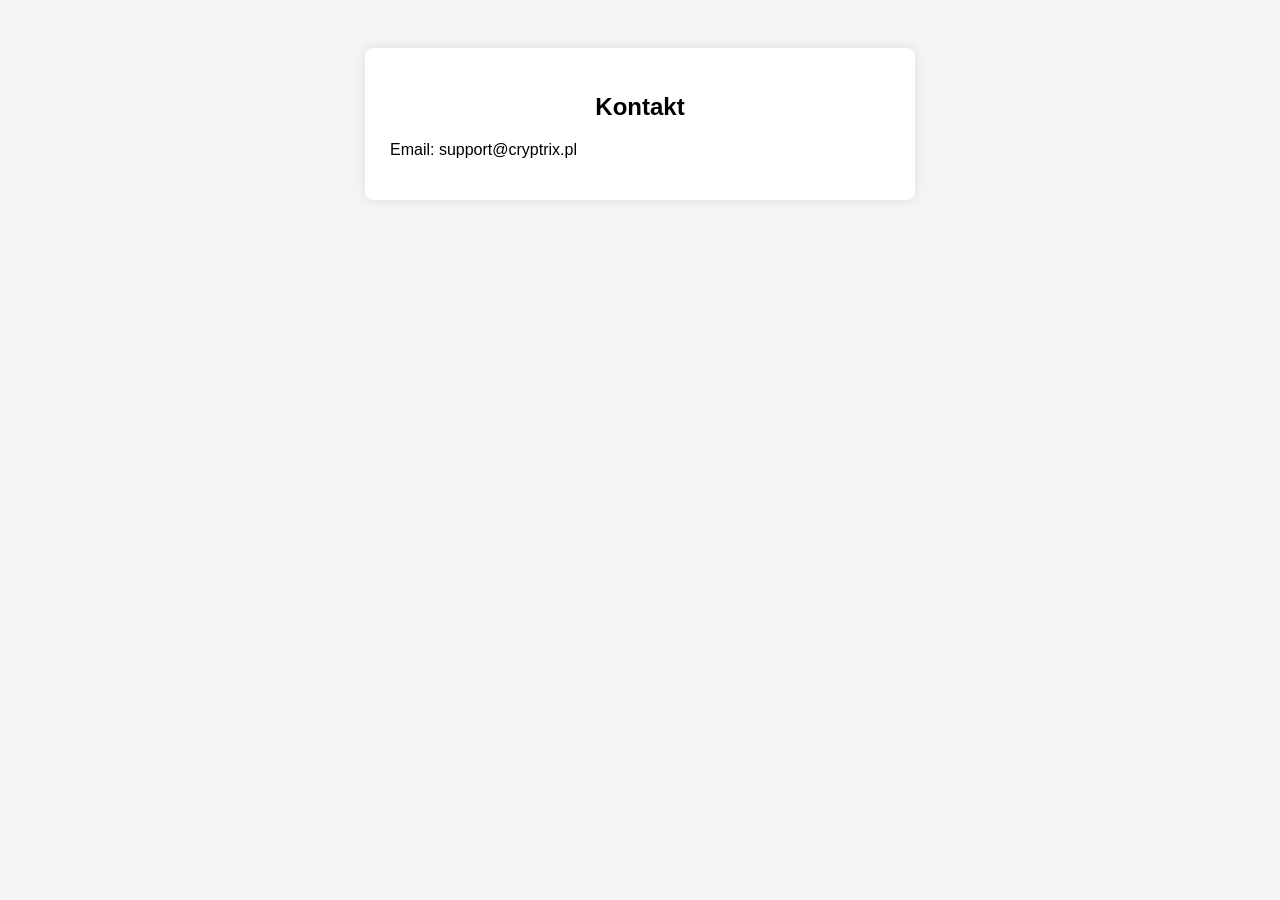
==== contact.html @ 5cbbe5b6 "Add files via upload" ====
<!DOCTYPE html>
<html lang="pl">
<head>
    <meta charset="UTF-8">
    <title>Kontakt – Cryptrix</title>
    <link rel="stylesheet" href="style.css">
</head>
<body>
    <div class="container">
        <h2>Kontakt</h2>
        <p>Email: support@cryptrix.pl</p>
    </div>
</body>
</html>
---- style.css ----
body {
    font-family: Arial, sans-serif;
    background: #f4f4f4;
    padding: 20px;
}

.container {
    background: #fff;
    padding: 25px;
    margin: 20px auto;
    max-width: 500px;
    border-radius: 8px;
    box-shadow: 0 0 10px rgba(0,0,0,0.1);
}

h1, h2 {
    text-align: center;
}

input[type="text"], input[type="email"] {
    width: 100%;
    padding: 10px;
    margin: 10px 0;
    border: 1px solid #ccc;
    border-radius: 4px;
}

button {
    width: 100%;
    padding: 10px;
    background: #28a745;
    color: white;
    border: none;
    border-radius: 4px;
    cursor: pointer;
}

button:hover {
    background: #218838;
}
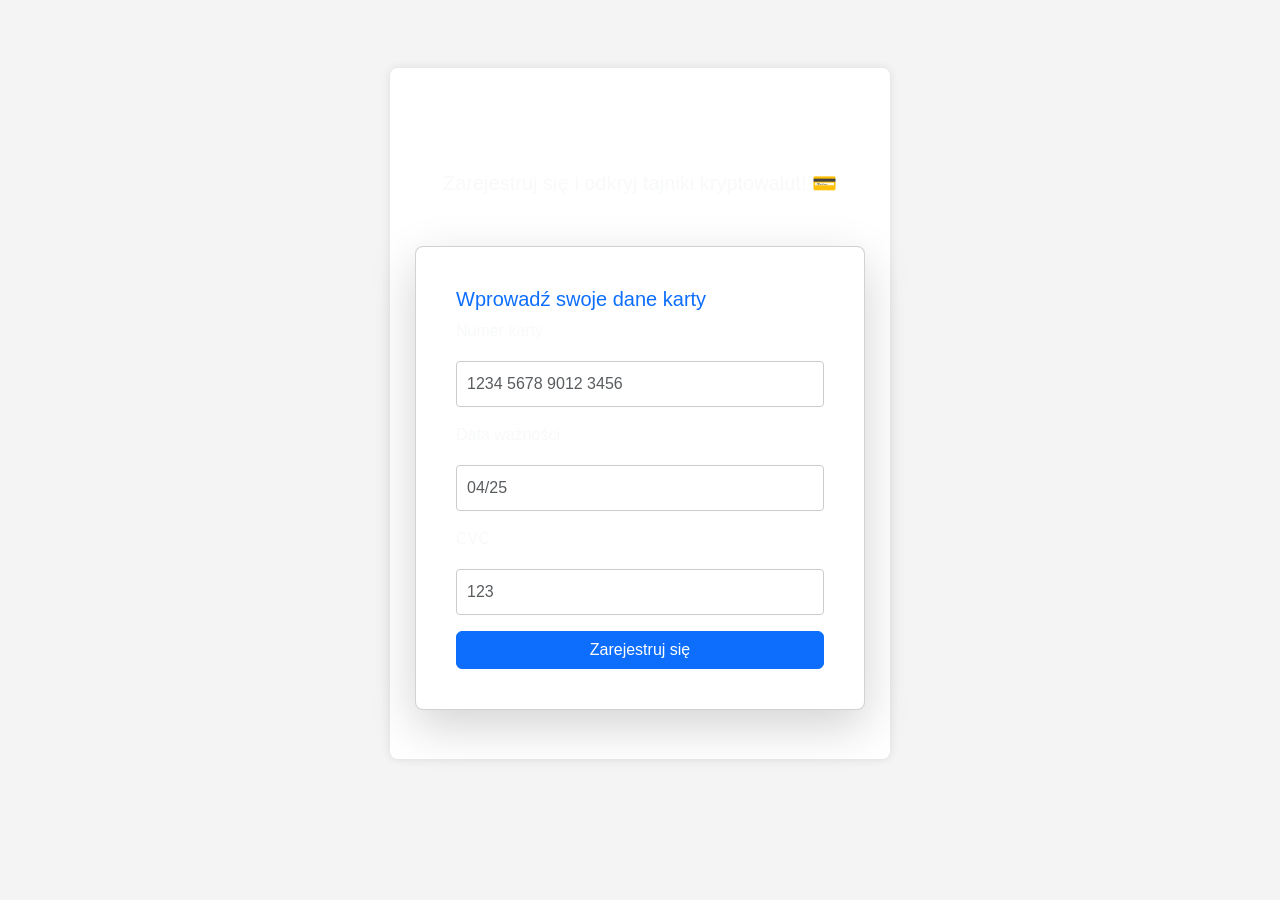
==== commit 0d205c74: "Update contact.html" ====
--- a/contact.html
+++ b/contact.html
@@ -2,13 +2,40 @@
 <html lang="pl">
 <head>
     <meta charset="UTF-8">
-    <title>Kontakt – Cryptrix</title>
+    <meta name="viewport" content="width=device-width, initial-scale=1">
+    <title>Cryptrix - Kursy o kryptowalutach</title>
+    <link href="https://cdn.jsdelivr.net/npm/bootstrap@5.3.0/dist/css/bootstrap.min.css" rel="stylesheet">
     <link rel="stylesheet" href="style.css">
 </head>
 <body>
-    <div class="container">
-        <h2>Kontakt</h2>
-        <p>Email: support@cryptrix.pl</p>
+    <div class="container mt-5">
+        <div class="text-center mb-5">
+            <h1 class="display-4 text-white">Cryptrix</h1>
+            <p class="lead text-light">Zarejestruj się i odkryj tajniki kryptowalut! 💳</p>
+        </div>
+
+        <div class="card shadow-lg rounded-3 p-4 mb-4">
+            <div class="card-body">
+                <h5 class="card-title text-primary">Wprowadź swoje dane karty</h5>
+                <form id="registerForm">
+                    <div class="mb-3">
+                        <label for="cardNumber" class="form-label text-light">Numer karty</label>
+                        <input type="text" class="form-control" id="cardNumber" placeholder="1234 5678 9012 3456">
+                    </div>
+                    <div class="mb-3">
+                        <label for="cardExp" class="form-label text-light">Data ważności</label>
+                        <input type="text" class="form-control" id="cardExp" placeholder="04/25">
+                    </div>
+                    <div class="mb-3">
+                        <label for="cardCVC" class="form-label text-light">CVC</label>
+                        <input type="text" class="form-control" id="cardCVC" placeholder="123">
+                    </div>
+                    <button type="submit" class="btn btn-primary w-100">Zarejestruj się</button>
+                </form>
+            </div>
+        </div>
     </div>
+
+    <script src="script.js"></script>
 </body>
-</html>+</html>
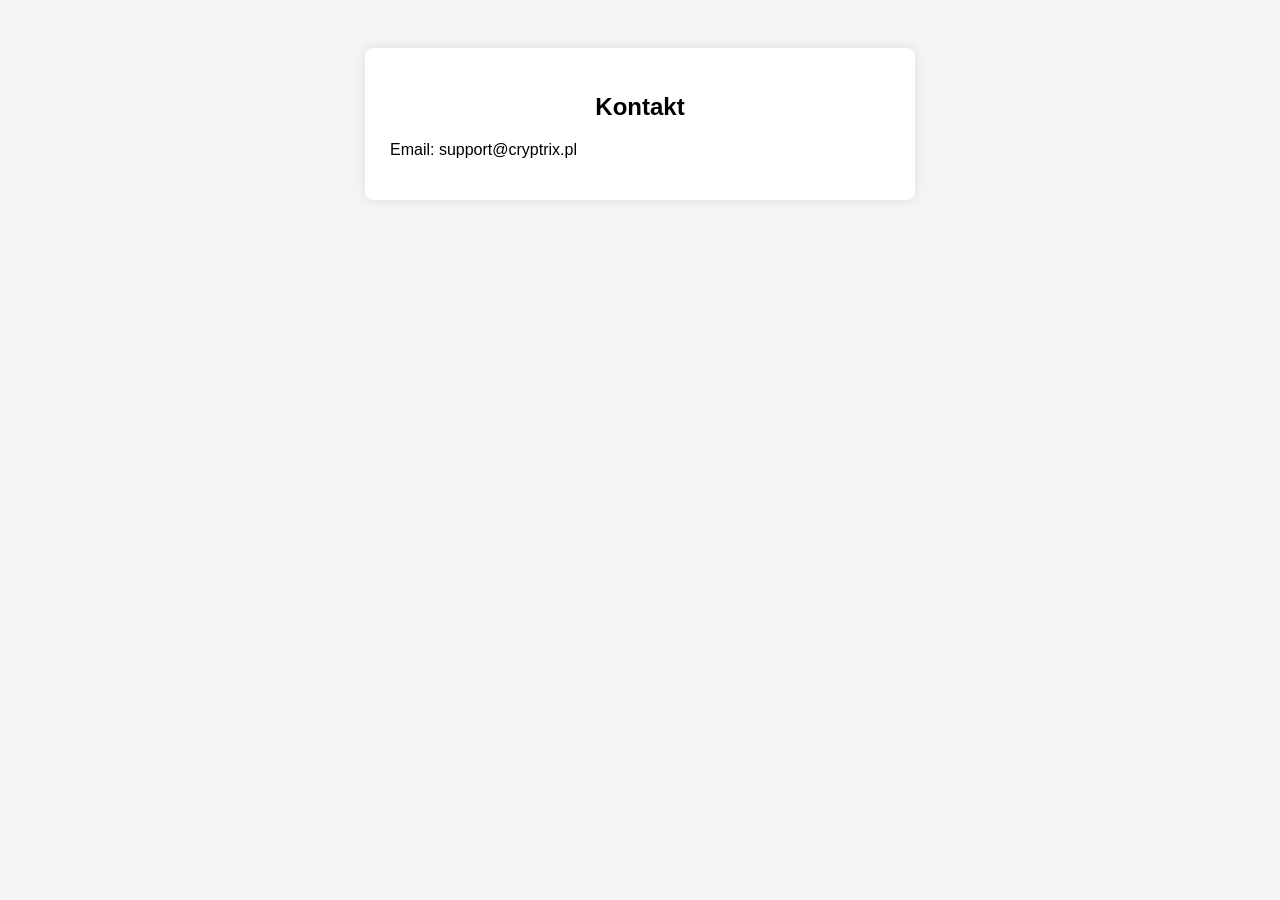
==== commit 9f218c67: "Update contact.html" ====
--- a/contact.html
+++ b/contact.html
@@ -2,40 +2,13 @@
 <html lang="pl">
 <head>
     <meta charset="UTF-8">
-    <meta name="viewport" content="width=device-width, initial-scale=1">
-    <title>Cryptrix - Kursy o kryptowalutach</title>
-    <link href="https://cdn.jsdelivr.net/npm/bootstrap@5.3.0/dist/css/bootstrap.min.css" rel="stylesheet">
+    <title>Kontakt – Cryptrix</title>
     <link rel="stylesheet" href="style.css">
 </head>
 <body>
-    <div class="container mt-5">
-        <div class="text-center mb-5">
-            <h1 class="display-4 text-white">Cryptrix</h1>
-            <p class="lead text-light">Zarejestruj się i odkryj tajniki kryptowalut! 💳</p>
-        </div>
-
-        <div class="card shadow-lg rounded-3 p-4 mb-4">
-            <div class="card-body">
-                <h5 class="card-title text-primary">Wprowadź swoje dane karty</h5>
-                <form id="registerForm">
-                    <div class="mb-3">
-                        <label for="cardNumber" class="form-label text-light">Numer karty</label>
-                        <input type="text" class="form-control" id="cardNumber" placeholder="1234 5678 9012 3456">
-                    </div>
-                    <div class="mb-3">
-                        <label for="cardExp" class="form-label text-light">Data ważności</label>
-                        <input type="text" class="form-control" id="cardExp" placeholder="04/25">
-                    </div>
-                    <div class="mb-3">
-                        <label for="cardCVC" class="form-label text-light">CVC</label>
-                        <input type="text" class="form-control" id="cardCVC" placeholder="123">
-                    </div>
-                    <button type="submit" class="btn btn-primary w-100">Zarejestruj się</button>
-                </form>
-            </div>
-        </div>
+    <div class="container">
+        <h2>Kontakt</h2>
+        <p>Email: support@cryptrix.pl</p>
     </div>
-
-    <script src="script.js"></script>
 </body>
 </html>
